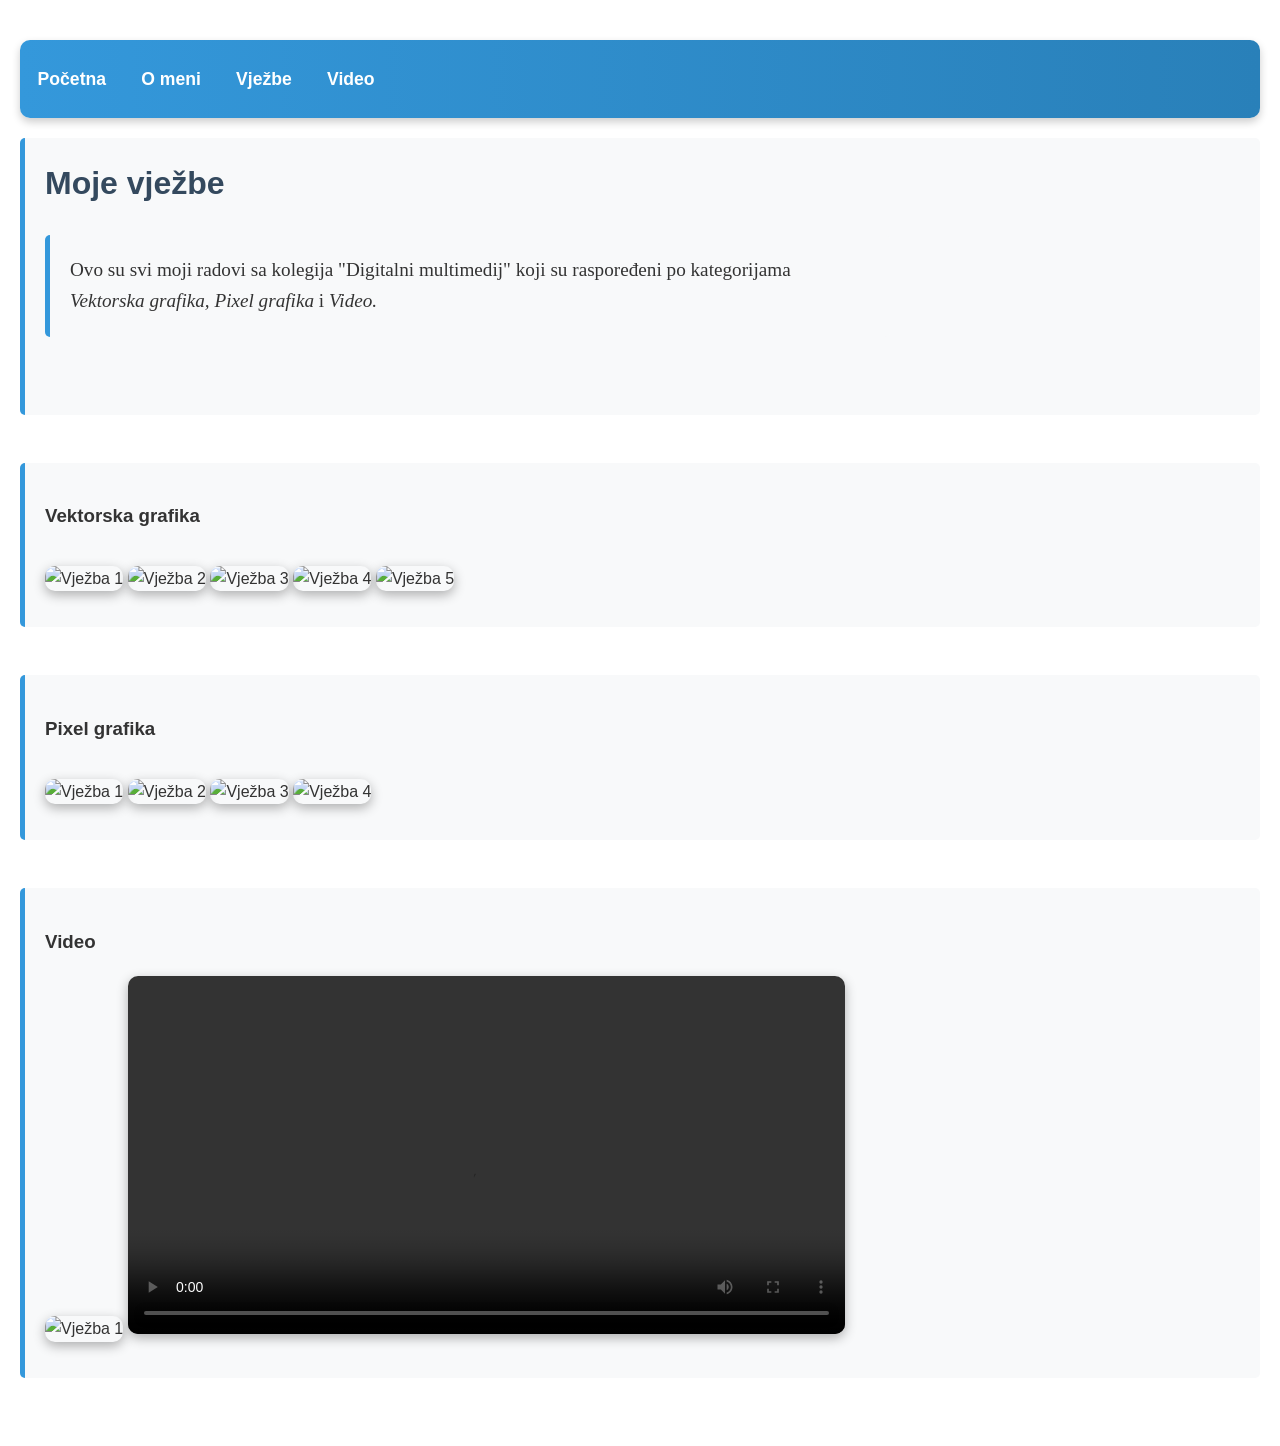
==== vjezbe.html @ 9f16856e "Add files via upload" ====
<!DOCTYPE html>
<html lang="hr">
<head>
    <meta charset="UTF-8">
    <meta name="viewport" content="width=device-width, initial-scale=1.0">
    <title>Vježbe - Ime Prezime</title>
    <link rel="stylesheet" href="stil.css">
</head>
	
	<nav>
     <ul class="navbar">
            <a href="index.html">Početna</a>
            <a href="o_meni.html">O meni</a>
            <a href="vjezbe.html">Vježbe</a>
            <a href="video.html">Video</a>
     </ul>
    </nav>
	
<body>
    <!-- Navigacijska lista - KOPIRATI IZ INDEX.HTML -->
    
    <section>
        <h2>Moje vježbe</h2>
        <p>Ovo su svi moji radovi sa kolegija "Digitalni multimedij" koji su raspoređeni po kategorijama <i>Vektorska grafika, Pixel grafika</i> i <i>Video.</i></p>
    </section>
    
    <section>
        <h3>Vektorska grafika</h3>
        <img width= "400" src= "slike_vježbe/1. vek.jpg" alt="Vježba 1">
		<img width= "400" src= "slike_vježbe/2. vek.jpg" alt="Vježba 2">
		<img width= "400" src= "slike_vježbe/3. vek.jpg" alt="Vježba 3">
		<img width= "400" src= "slike_vježbe/4. vek.jpg" alt="Vježba 4">
		<img width= "400" src= "slike_vježbe/5. vek.jpg" alt="Vježba 5">
    </section>
    
    <section>
		<h3>Pixel grafika</h3>
        <img width= "400" src="slike_vježbe/1. pik.jpg" alt="Vježba 1">
		<img width= "400" src="slike_vježbe/2. pik.jpg" alt="Vježba 2">
		<img width= "400" src="slike_vježbe/3. pik .jpg" alt="Vježba 3">
		<img width= "400" src="slike_vježbe/4. pik.jpg" alt="Vježba 4">
    </section>
    
	   <section>
		<h3>Video </h3>
        <img src="slike_vježbe/1 vid.gif" alt="Vježba 1">
		<video width="400" height="" controls>
	    <source src="slike_vježbe/2. vid.mp4" type="video/mp4"/>
	</video>
	
	
    <!-- DODATI: više sekcija za ostale vježbe -->
    
    <!-- Navigacijska lista na dnu -->
</body>
</html>
---- stil.css ----
/* Kopirajte ovaj kod u datoteku styles.css i povežite u svim HTML-ovima */
body {
	background-image: url("slike/DSC_6833-Edit.jpg");
    font-family: Arial, sans-serif;
    margin: 0;
    padding: 20px;
    color: #333;
    line-height: 1.6;
}

h1 {
    font-family: 'moj_font';
	font-size: 2px;
    color: #2c3e50;
    text-shadow: 2px 2px 4px rgba(0,0,0,0.3);
    margin-bottom: 0.5em;
}

h2 {
    font-size: 2em;
    color: #34495e;
    margin-top: 0;
}

p {
	font-family: Baskerville, "Palatino Linotype", Palatino, "Century Schoolbook L", "Times New Roman", "serif";
    font-size: 1.2em;
    max-width: 800px;
	margin-bottom: 3em;
    padding: 20px;
    background: #f8f9fa;
    border-left: 5px solid #3498db;
    border-radius: 5px;
}

.navbar {
    display: flex;
    list-style: none;
    background: linear-gradient(90deg, #3498db, #2980b9);
    padding: 1em 0;
    margin: 20px 0;
    border-radius: 10px;
    box-shadow: 0 4px 8px rgba(0,0,0,0.2);
}

.navbar li {
    margin-right: 2em;
}

.navbar a {
    color: white;
    text-decoration: none;
    font-weight: bold;
    font-size: 1.1em;
    padding: 0.5em 1em;
    border-radius: 5px;
    transition: background 0.3s;
}

.navbar a:hover {
    background: rgba(255,255,255,0.2);
}

.hero {
    background-size: cover;
    background-position: center;
    padding: 60px 20px;
    text-align: center;
    border-radius: 15px;
    margin-bottom: 40px;
}

img {
    max-width: 100%;
    height: auto;
    border-radius: 10px;
    box-shadow: 0 4px 12px rgba(0,0,0,0.3);
    margin: 1em 0;
}

.galerija {
    display: flex;
    flex-wrap: wrap;
    gap: 20px;
    justify-content: center;
}

.galerija img {
    width: 300px;
}

section {
    margin-bottom: 3em;
    padding: 20px;
    background: #f8f9fa;
    border-left: 5px solid #3498db;
    border-radius: 5px;
}

video {
	justify-content: center;
    align-items: center;
	width: 60%;             
    max-width: 1000px;
    max-width: 100%;
    border-radius: 10px;
    box-shadow: 0 4px 12px rgba(0,0,0,0.3);
}

.video-centar {
    display: flex;
    justify-content: center; /* Vodoravno centriranje */
    align-items: center;     /* Okomito centriranje */
    min-height: 100vh;       /* Uzima 100% visine ekrana */
}

@media (max-width: 768px) {
    .navbar {
        flex-direction: column;
        align-items: center;
    }
    .navbar li {
        margin: 0.5em 0;
    }
}
@charset "UTF-8";
/* CSS Document */
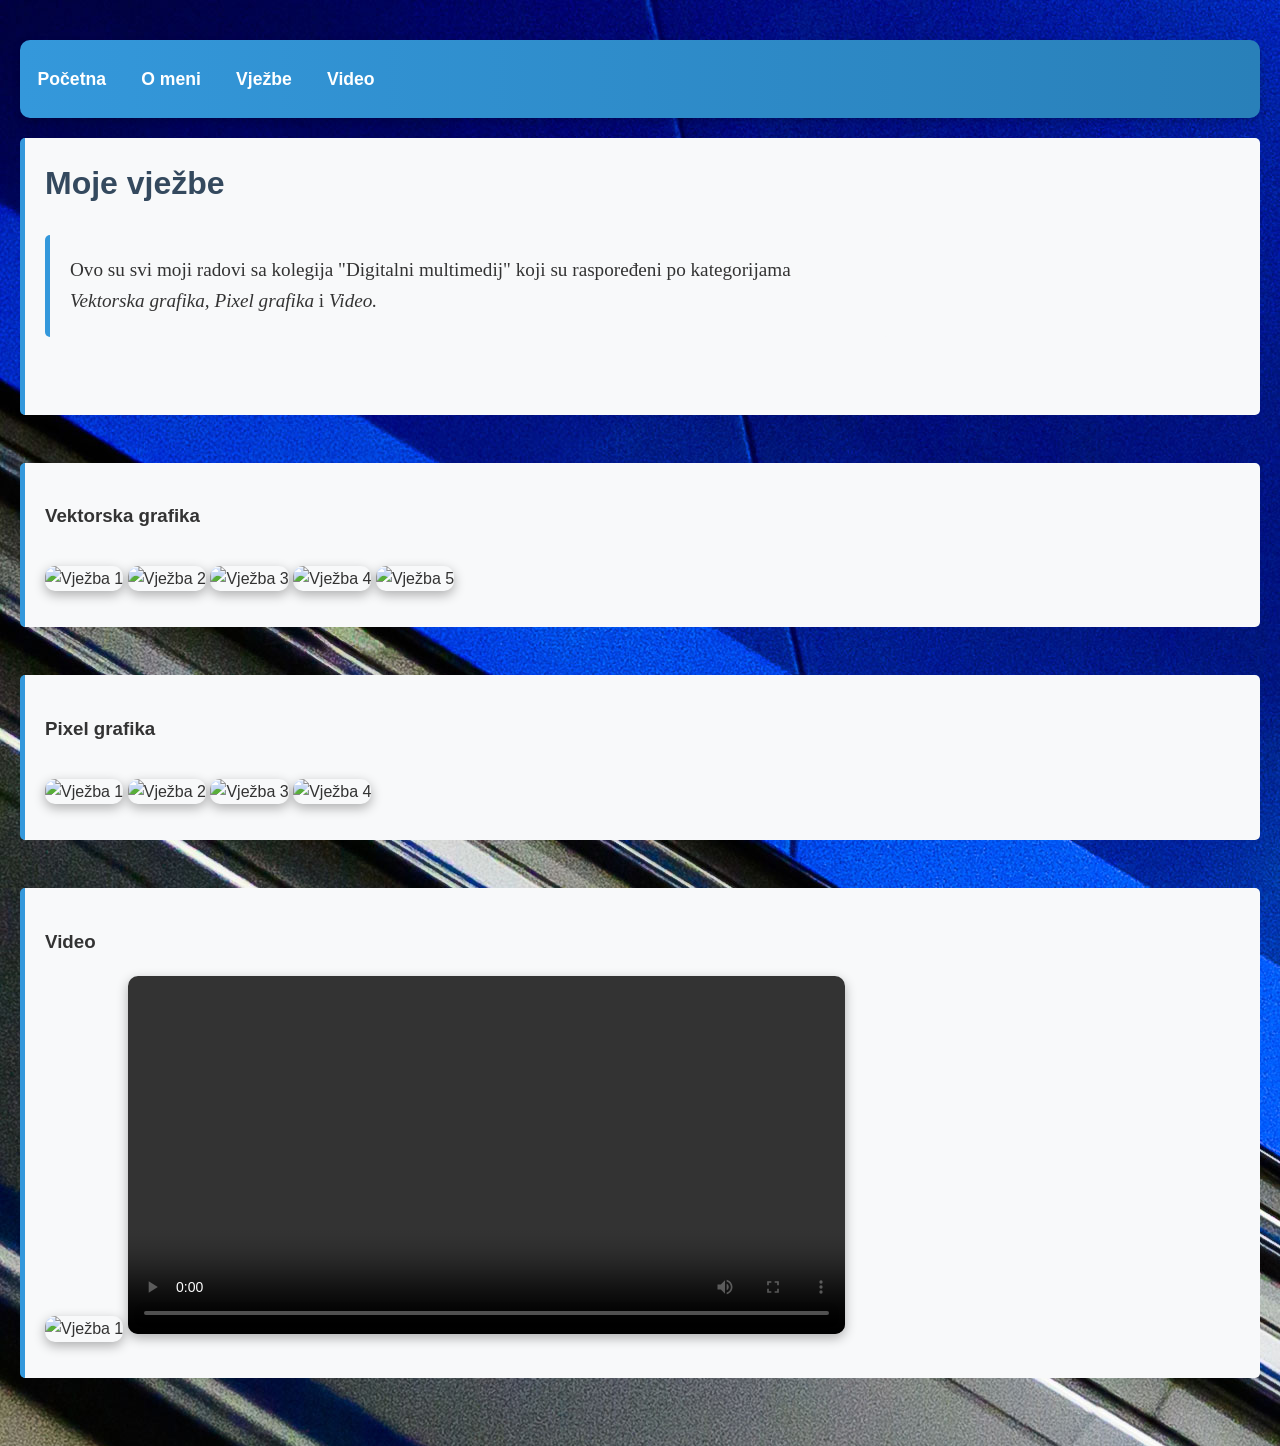
==== commit ce8bb45b: "Update vjezbe.html" ====
--- a/vjezbe.html
+++ b/vjezbe.html
@@ -35,10 +35,10 @@
     
     <section>
 		<h3>Pixel grafika</h3>
-        <img width= "400" src="slike_vježbe/1. pik.jpg" alt="Vježba 1">
-		<img width= "400" src="slike_vježbe/2. pik.jpg" alt="Vježba 2">
-		<img width= "400" src="slike_vježbe/3. pik .jpg" alt="Vježba 3">
-		<img width= "400" src="slike_vježbe/4. pik.jpg" alt="Vježba 4">
+        <img width= "400" src="slike_vježbe/1.-pik.jpg" alt="Vježba 1">
+		<img width= "400" src="slike_vježbe/2.-pik.jpg" alt="Vježba 2">
+		<img width= "400" src="slike_vježbe/3.-pik- .jpg" alt="Vježba 3">
+		<img width= "400" src="slike_vježbe/4.-pik.jpg" alt="Vježba 4">
     </section>
     
 	   <section>
@@ -53,4 +53,4 @@
     
     <!-- Navigacijska lista na dnu -->
 </body>
-</html>+</html>
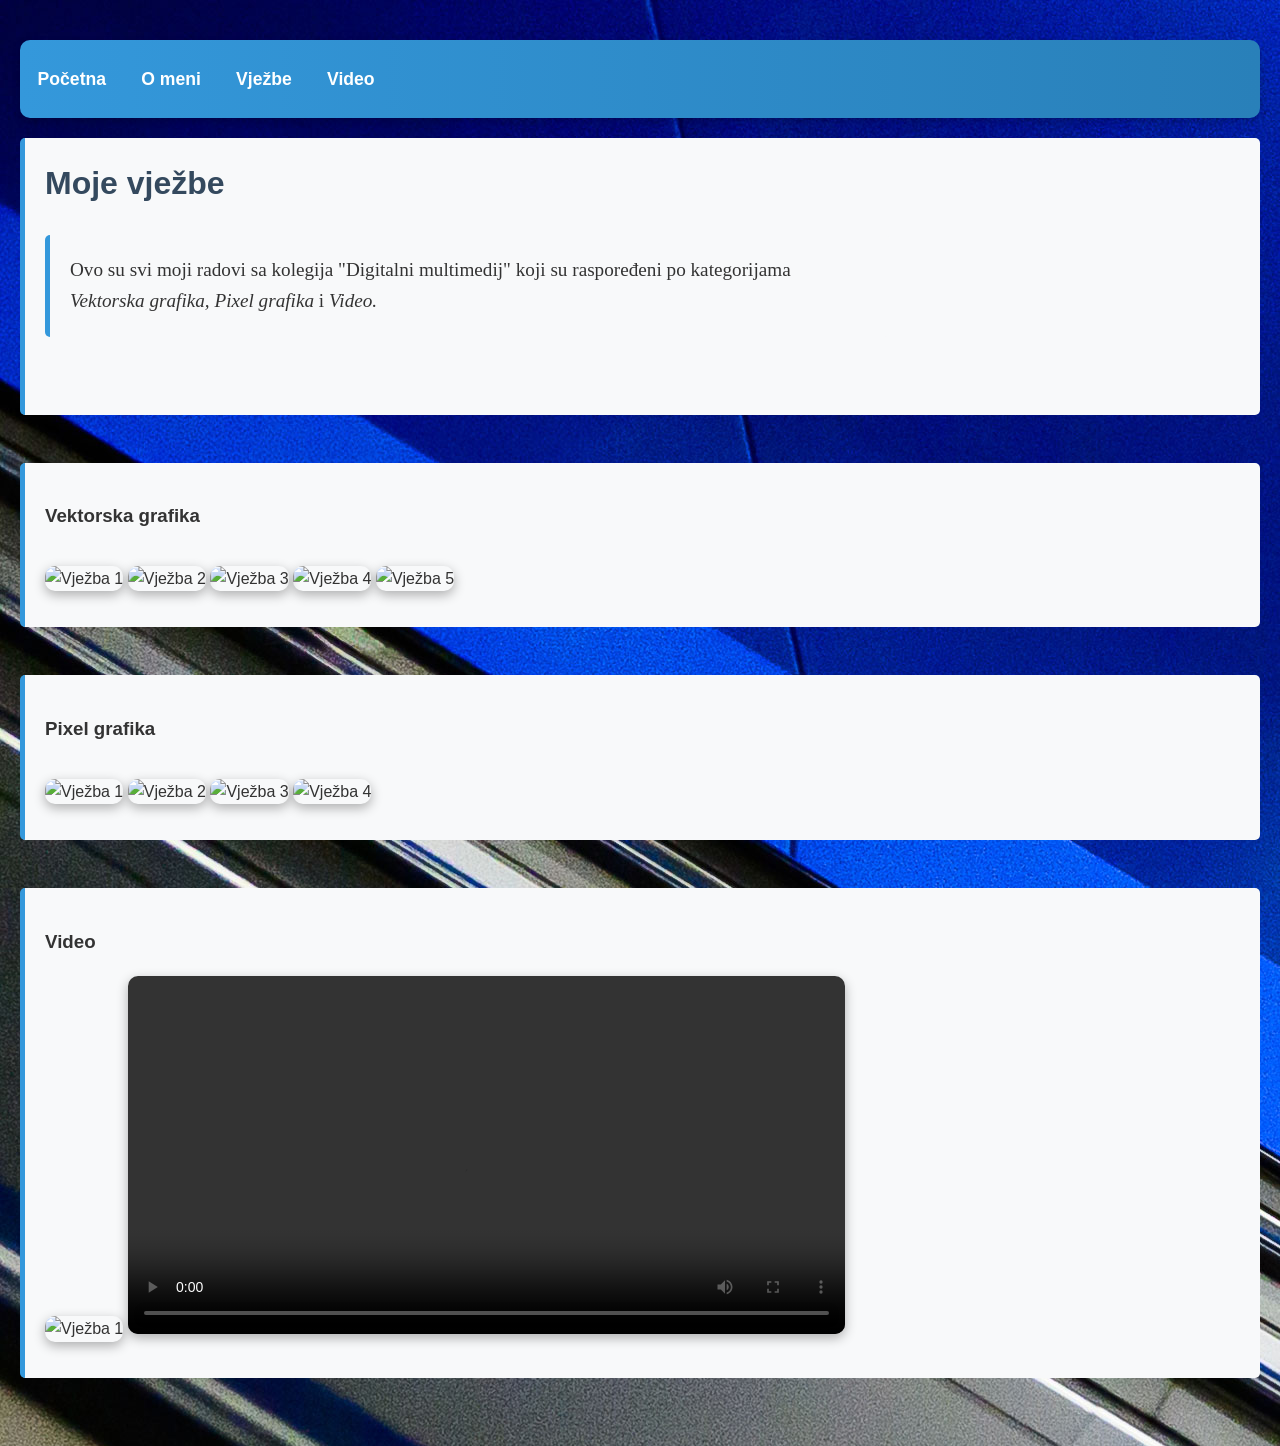
==== commit 314c9daf: "Add files via upload" ====
--- a/vjezbe.html
+++ b/vjezbe.html
@@ -35,9 +35,9 @@
     
     <section>
 		<h3>Pixel grafika</h3>
-        <img width= "400" src="slike_vježbe/1.-pik.jpg" alt="Vježba 1">
+        <img width= "400" src= "slike_vježbe/1.-pik.jpg" alt="Vježba 1">
 		<img width= "400" src="slike_vježbe/2.-pik.jpg" alt="Vježba 2">
-		<img width= "400" src="slike_vježbe/3.-pik- .jpg" alt="Vježba 3">
+		<img width= "400" src="slike_vježbe/3.-pik-.jpg" alt="Vježba 3">
 		<img width= "400" src="slike_vježbe/4.-pik.jpg" alt="Vježba 4">
     </section>
     
@@ -45,7 +45,7 @@
 		<h3>Video </h3>
         <img src="slike_vježbe/1 vid.gif" alt="Vježba 1">
 		<video width="400" height="" controls>
-	    <source src="slike_vježbe/2. vid.mp4" type="video/mp4"/>
+	    <source src= "slike_vježbe/2 vid.mp4" type="video/mp4"/>
 	</video>
 	
 	
@@ -53,4 +53,4 @@
     
     <!-- Navigacijska lista na dnu -->
 </body>
-</html>
+</html>
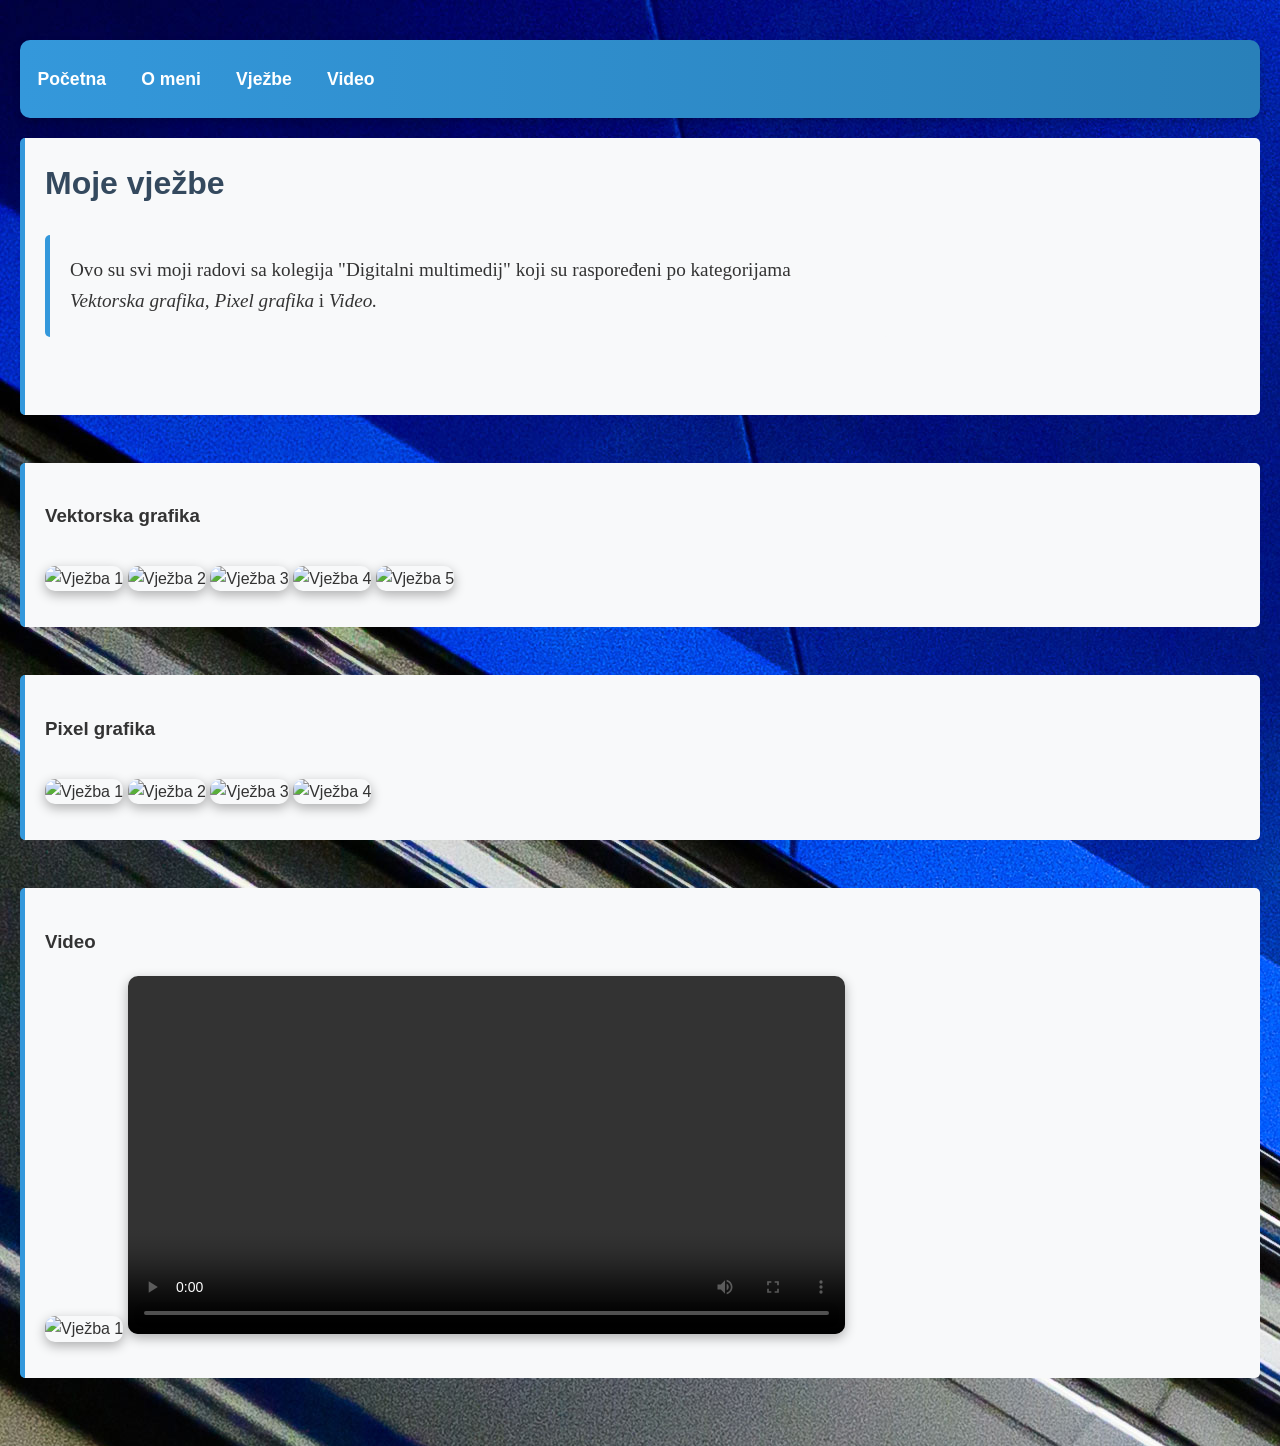
==== commit 740fd688: "Add files via upload" ====
--- a/vjezbe.html
+++ b/vjezbe.html
@@ -26,11 +26,11 @@
     
     <section>
         <h3>Vektorska grafika</h3>
-        <img width= "400" src= "slike_vježbe/1. vek.jpg" alt="Vježba 1">
-		<img width= "400" src= "slike_vježbe/2. vek.jpg" alt="Vježba 2">
-		<img width= "400" src= "slike_vježbe/3. vek.jpg" alt="Vježba 3">
-		<img width= "400" src= "slike_vježbe/4. vek.jpg" alt="Vježba 4">
-		<img width= "400" src= "slike_vježbe/5. vek.jpg" alt="Vježba 5">
+        <img width= "400" src= "slike_vježbe/1.vek.jpg" alt="Vježba 1">
+		<img width= "400" src= "slike_vježbe/2.vek.jpg" alt="Vježba 2">
+		<img width= "400" src= "slike_vježbe/3.vek.jpg" alt="Vježba 3">
+		<img width= "400" src= "slike_vježbe/4.vek.jpg" alt="Vježba 4">
+		<img width= "400" src= "slike_vježbe/5.vek.jpg" alt="Vježba 5">
     </section>
     
     <section>
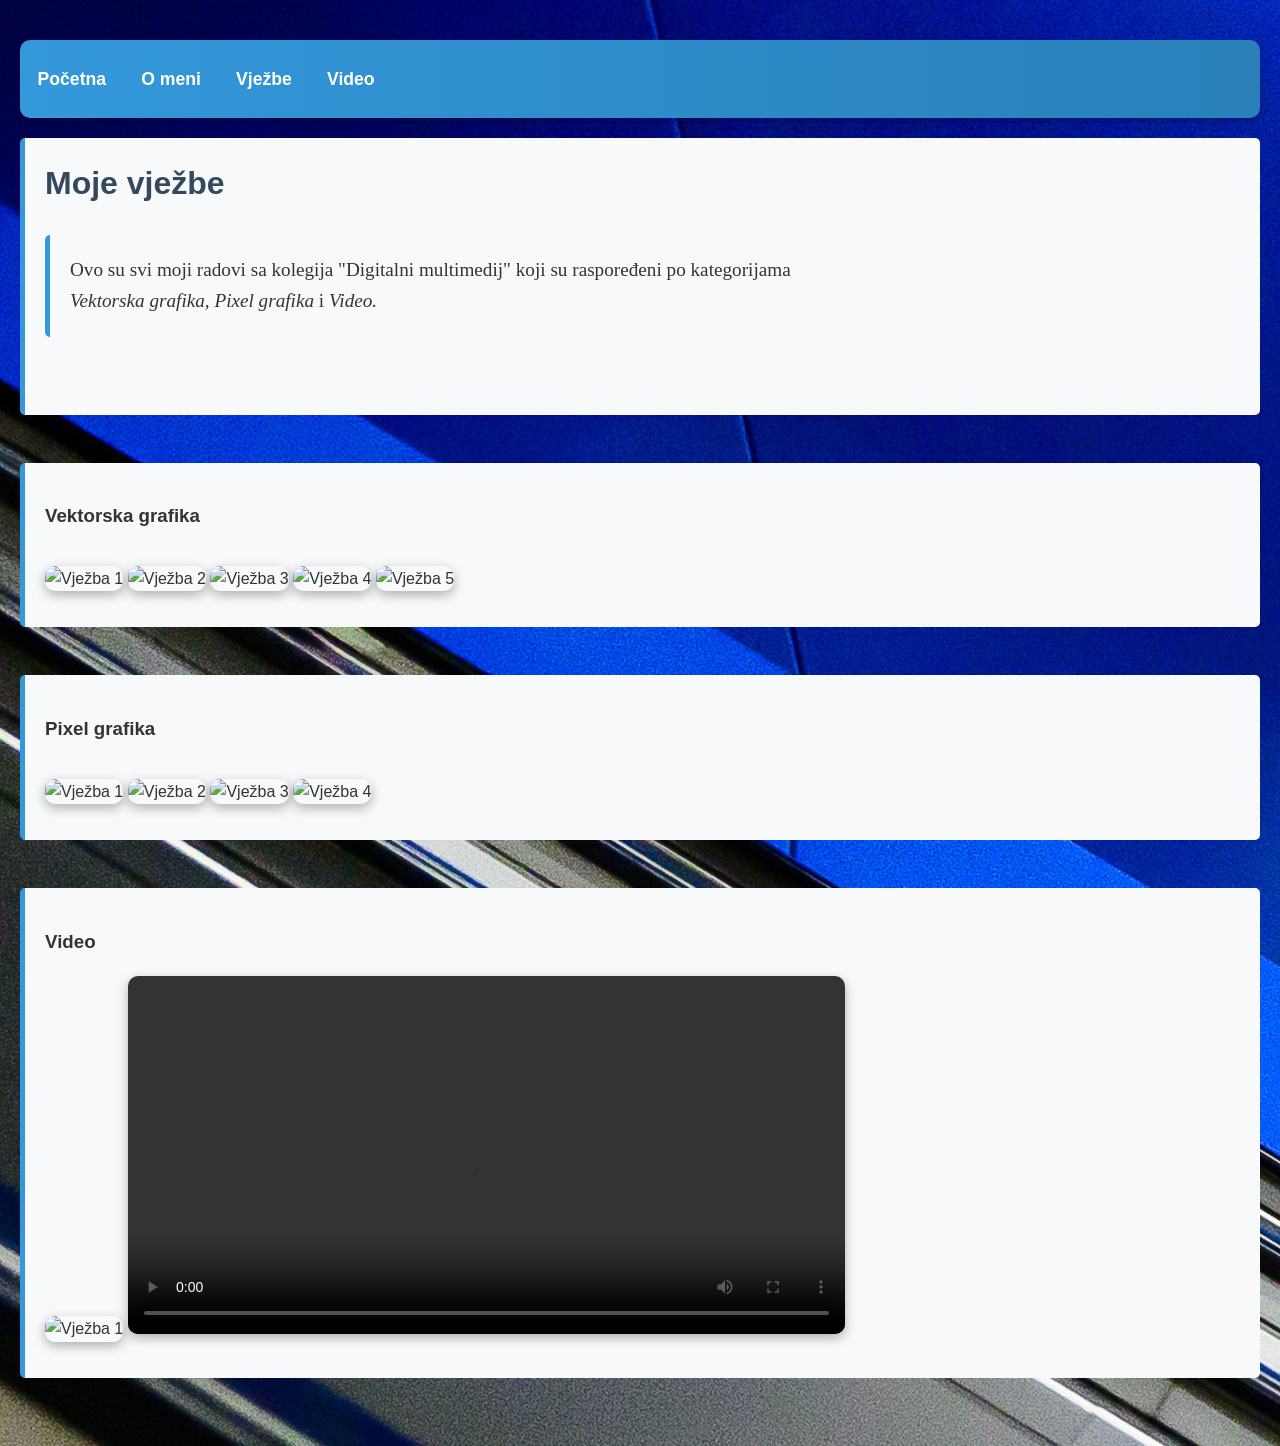
==== commit aad931fd: "Add files via upload" ====
--- a/vjezbe.html
+++ b/vjezbe.html
@@ -26,26 +26,26 @@
     
     <section>
         <h3>Vektorska grafika</h3>
-        <img width= "400" src= "slike_vježbe/1.vek.jpg" alt="Vježba 1">
-		<img width= "400" src= "slike_vježbe/2.vek.jpg" alt="Vježba 2">
-		<img width= "400" src= "slike_vježbe/3.vek.jpg" alt="Vježba 3">
-		<img width= "400" src= "slike_vježbe/4.vek.jpg" alt="Vježba 4">
-		<img width= "400" src= "slike_vježbe/5.vek.jpg" alt="Vježba 5">
+        <img width= "400" src= "slike_vjezbe/be/1vek.jpg" alt="Vježba 1">
+		<img width= "400" src= "slike_vjezbe/2vek.jpg" alt="Vježba 2">
+		<img width= "400" src= "slike_vjezbe/3vek.jpg" alt="Vježba 3">
+		<img width= "400" src= "slike_vjezbe/4vek.jpg" alt="Vježba 4">
+		<img width= "400" src= "slike_vjezbe/5vek.jpg" alt="Vježba 5">
     </section>
-    
+     
     <section>
 		<h3>Pixel grafika</h3>
-        <img width= "400" src= "slike_vježbe/1.-pik.jpg" alt="Vježba 1">
-		<img width= "400" src="slike_vježbe/2.-pik.jpg" alt="Vježba 2">
-		<img width= "400" src="slike_vježbe/3.-pik-.jpg" alt="Vježba 3">
-		<img width= "400" src="slike_vježbe/4.-pik.jpg" alt="Vježba 4">
+        <img width= "400" src= "slike_vjezbe/1pik.jpg" alt="Vježba 1">
+		<img width= "400" src="slike_vjezbe/2pik.jpg" alt="Vježba 2">
+		<img width= "400" src="slike_vjezbe/3pik.jpg" alt="Vježba 3">
+		<img width= "400" src="slike_vjezbe/4pik.jpg" alt="Vježba 4">
     </section>
     
 	   <section>
 		<h3>Video </h3>
-        <img src="slike_vježbe/1 vid.gif" alt="Vježba 1">
+        <img src="slike_vjezbe/1vid.gif" alt="Vježba 1">
 		<video width="400" height="" controls>
-	    <source src= "slike_vježbe/2 vid.mp4" type="video/mp4"/>
+	    <source src= "slike_vjezbe/2vid.mp4" type="video/mp4"/>
 	</video>
 	
 	
--- a/stil.css
+++ b/stil.css
@@ -71,7 +71,7 @@
 }
 
 img {
-    max-width: 100%;
+    max-width: auto;
     height: auto;
     border-radius: 10px;
     box-shadow: 0 4px 12px rgba(0,0,0,0.3);
